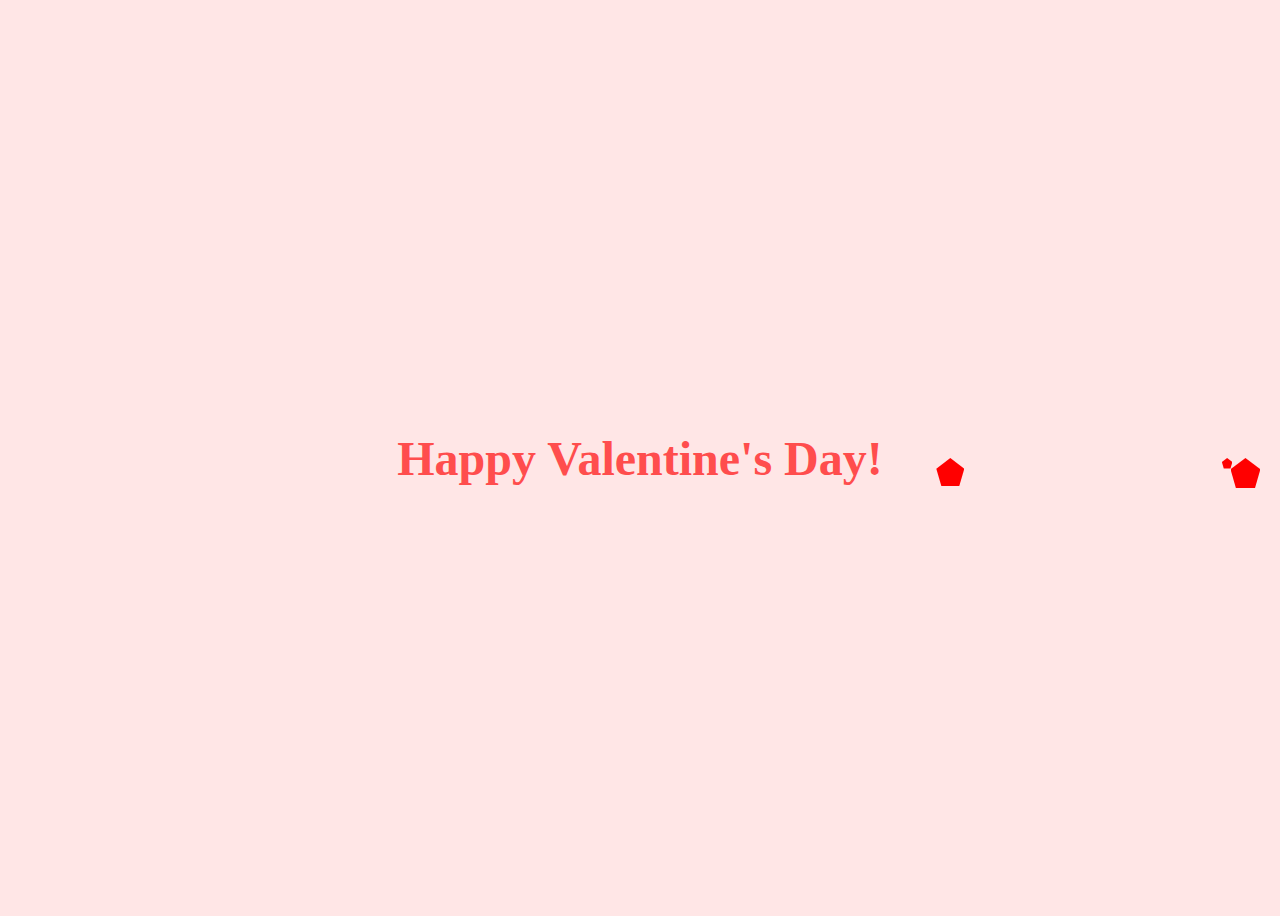
==== valentine.html @ ee0777b8 "nwe" ====
<!DOCTYPE html>
<html lang="en">
<head>
  <meta charset="UTF-8">
  <meta name="viewport" content="width=device-width, initial-scale=1.0">
  <title>Happy Valentine's Day!</title>
  <link rel="stylesheet" href="valentine.css">
</head>
<body>
  <div class="heart-container"></div>
  <h1>Happy Valentine's Day!</h1>
  <script src="valentine.js"></script>
</body>
</html>
---- valentine.css ----
body {
    background-color: #ffe6e6;
    display: flex;
    justify-content: center;
    align-items: center;
    height: 100vh;
    overflow: hidden;
    position: relative;
  }
  
  h1 {
    position: absolute;
    font-size: 3rem;
    color: #ff4d4d;
    z-index: 10;
  }
  
  .heart {
    position: absolute;
    width: 20px;
    height: 20px;
    background-color: red;
    clip-path: polygon(50% 0%, 100% 38%, 82% 100%, 18% 100%, 0% 38%);
    animation: fall linear infinite;
  }
  
  @keyframes fall {
    0% {
      transform: translateY(-100vh);
      opacity: 1;
    }
    100% {
      transform: translateY(100vh);
      opacity: 0;
    }
  }
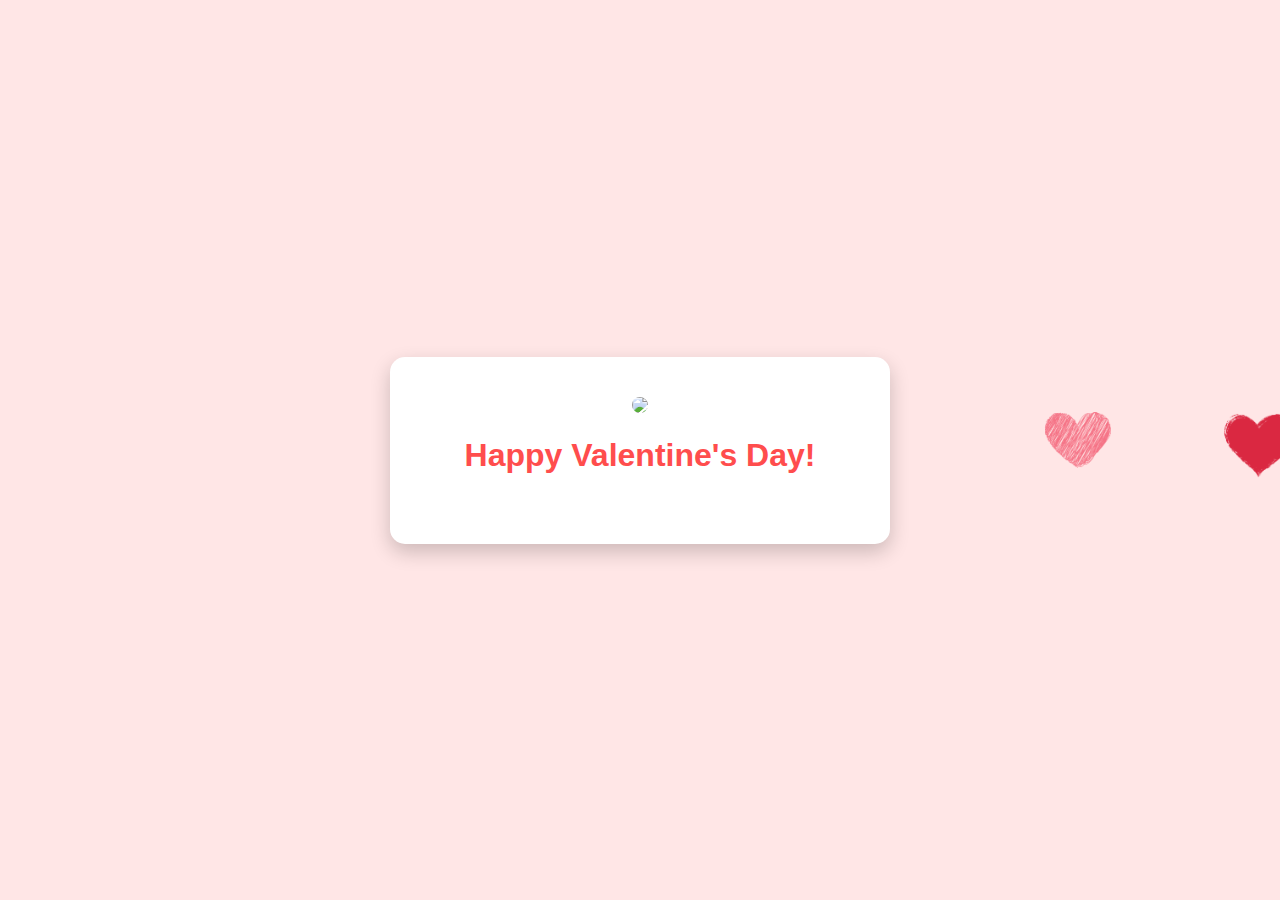
==== commit 1c2605fe: "awsd" ====
--- a/valentine.html
+++ b/valentine.html
@@ -7,8 +7,18 @@
   <link rel="stylesheet" href="valentine.css">
 </head>
 <body>
-  <div class="heart-container"></div>
-  <h1>Happy Valentine's Day!</h1>
+  <!-- Container -->
+  <div class="container">
+    <!-- Same GIF as the first page -->
+    <img src="valentine.gif" class="valentine-gif">
+
+    <!-- Heart Burst Animation -->
+    <div class="heart-container"></div>
+
+    <!-- Happy Valentine's Day Message -->
+    <h1>Happy Valentine's Day!</h1>
+  </div>
+
   <script src="valentine.js"></script>
 </body>
 </html>--- a/valentine.css
+++ b/valentine.css
@@ -1,26 +1,57 @@
-body {
+* {
+    margin: 0;
+    padding: 0;
+    box-sizing: border-box;
+  }
+  
+  body {
+    font-family: 'Arial', sans-serif;
     background-color: #ffe6e6;
     display: flex;
     justify-content: center;
     align-items: center;
     height: 100vh;
+    text-align: center;
     overflow: hidden;
+  }
+  
+  .container {
+    background: #fff;
+    padding: 40px;
+    border-radius: 15px;
+    box-shadow: 0 8px 20px rgba(0, 0, 0, 0.2);
+    text-align: center;
     position: relative;
+    width: 500px; /* Fixed width for the container */
+  }
+  
+  .valentine-gif {
+    width: 200px;
+    margin-bottom: 20px;
+    border-radius: 10px;
   }
   
   h1 {
+    font-size: 2rem;
+    color: #ff4d4d;
+    margin-bottom: 30px;
+  }
+  
+  /* Heart Animation */
+  .heart-container {
     position: absolute;
-    font-size: 3rem;
-    color: #ff4d4d;
-    z-index: 10;
+    top: 0;
+    left: 0;
+    width: 100%;
+    height: 100%;
+    pointer-events: none; /* Ensure hearts don't interfere with clicks */
   }
   
   .heart {
     position: absolute;
-    width: 20px;
-    height: 20px;
-    background-color: red;
-    clip-path: polygon(50% 0%, 100% 38%, 82% 100%, 18% 100%, 0% 38%);
+    width: 40px;
+    height: 40px;
+    background-size: cover;
     animation: fall linear infinite;
   }
   
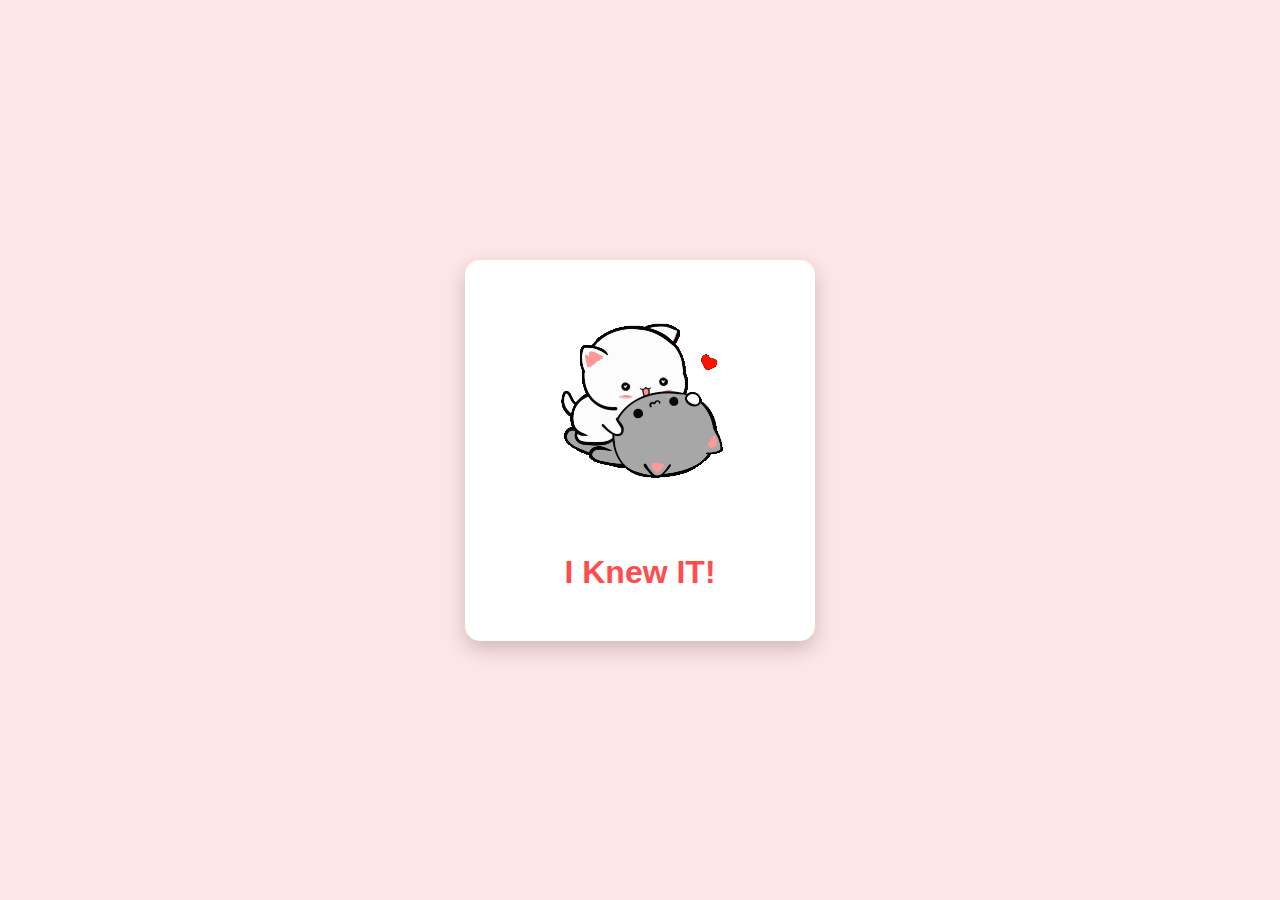
==== commit 0450dfe4: "sf" ====
--- a/valentine.html
+++ b/valentine.html
@@ -7,16 +7,16 @@
   <link rel="stylesheet" href="valentine.css">
 </head>
 <body>
+  <!-- Heart Animation Container -->
+  <div class="heart-container"></div>
+
   <!-- Container -->
   <div class="container">
-    <!-- Same GIF as the first page -->
-    <img src="valentine.gif" class="valentine-gif">
-
-    <!-- Heart Burst Animation -->
-    <div class="heart-container"></div>
+    <!-- GIF -->
+    <img src="valentine.gif" alt="Valentine GIF" class="valentine-gif">
 
     <!-- Happy Valentine's Day Message -->
-    <h1>Happy Valentine's Day!</h1>
+    <h1>I Knew IT!</h1>
   </div>
 
   <script src="valentine.js"></script>
--- a/valentine.css
+++ b/valentine.css
@@ -13,20 +13,24 @@
     height: 100vh;
     text-align: center;
     overflow: hidden;
+    position: relative; /* Needed for positioning the heart container */
   }
   
   .container {
     background: #fff;
-    padding: 40px;
+    padding: 20px;
     border-radius: 15px;
     box-shadow: 0 8px 20px rgba(0, 0, 0, 0.2);
     text-align: center;
     position: relative;
-    width: 500px; /* Fixed width for the container */
+    z-index: 2; /* Ensure the container is above the heart animation */
+    width: 350px; /* Adjusted width to fit the resized GIF */
+    height: auto; /* Height adjusts automatically based on content */
   }
   
   .valentine-gif {
-    width: 200px;
+    width: 250px; /* Resized GIF to fit within the container */
+    height: auto; /* Maintain aspect ratio */
     margin-bottom: 20px;
     border-radius: 10px;
   }
@@ -37,31 +41,31 @@
     margin-bottom: 30px;
   }
   
-  /* Heart Animation */
+  /* Heart Animation Container */
   .heart-container {
     position: absolute;
     top: 0;
     left: 0;
-    width: 100%;
-    height: 100%;
+    width: 100vw; /* Cover the full viewport width */
+    height: 100vh; /* Cover the full viewport height */
     pointer-events: none; /* Ensure hearts don't interfere with clicks */
+    overflow: hidden;
+    z-index: 1; /* Place behind the main container */
   }
   
   .heart {
     position: absolute;
-    width: 40px;
-    height: 40px;
     background-size: cover;
     animation: fall linear infinite;
   }
   
   @keyframes fall {
     0% {
-      transform: translateY(-100vh);
+      transform: translateY(-100vh); /* Start slightly above the screen */
       opacity: 1;
     }
     100% {
-      transform: translateY(100vh);
+      transform: translateY(100vh); /* End below the screen */
       opacity: 0;
     }
   }